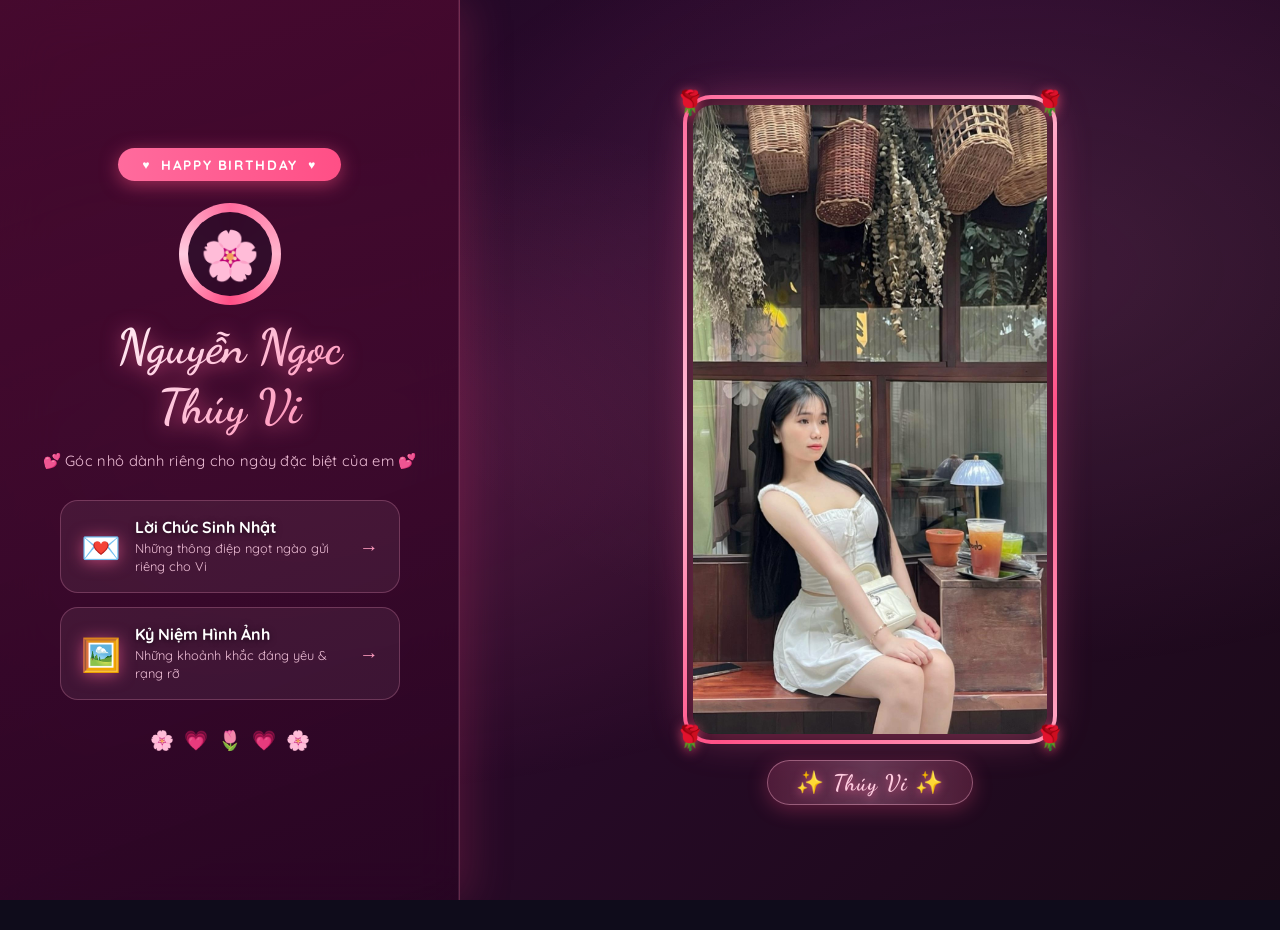
==== TrangChu.html @ f4ed51cb "Add files via upload" ====
<!DOCTYPE html>
<html lang="vi">
<head>
    <meta charset="UTF-8">
    <meta name="viewport" content="width=device-width, initial-scale=1.0">
    <title>Trang Chủ - Mừng Sinh Nhật Nguyễn Ngọc Thúy Vi</title>
    <link rel="stylesheet" href="style.css">
    <link href="https://fonts.googleapis.com/css2?family=Dancing+Script:wght@600;700&family=Quicksand:wght@400;500;600;700&family=Pacifico&display=swap" rel="stylesheet">
</head>
<body id="screen-home" style="min-height: 100vh; margin: 0; padding: 0;">

    <audio id="bg-audio" src="special_effect.mp3" autoplay loop></audio>

    <!-- Floating Hearts Background -->
    <div class="hearts-bg" aria-hidden="true">
        <span class="heart-float">💗</span>
        <span class="heart-float">🌸</span>
        <span class="heart-float">💕</span>
        <span class="heart-float">✨</span>
        <span class="heart-float">💖</span>
        <span class="heart-float">🌷</span>
        <span class="heart-float">💝</span>
        <span class="heart-float">🌸</span>
        <span class="heart-float">💗</span>
        <span class="heart-float">✨</span>
    </div>

    <div class="home-split-container">
        <!-- Left Side: Menu & Greetings -->
        <div class="home-left-panel">

            <!-- Top ribbon -->
            <div class="love-ribbon">
                <span class="ribbon-dot">♥</span>
                <span>Happy Birthday</span>
                <span class="ribbon-dot">♥</span>
            </div>

            <div class="welcome-header">
                <div class="avatar-ring">
                    <div class="avatar-glow"></div>
                    <span class="avatar-emoji">🌸</span>
                </div>
                <h1 class="home-title">Nguyễn Ngọc<br>Thúy Vi</h1>
                <p class="home-subtitle">💕 Góc nhỏ dành riêng cho ngày đặc biệt của em 💕</p>
            </div>

            <div class="home-menu-grid">
                <div onclick="window.location.href='LoiChuc.html'" class="menu-card-love" id="card-loichuc">
                    <div class="card-love-icon">💌</div>
                    <div class="card-love-content">
                        <h3>Lời Chúc Sinh Nhật</h3>
                        <p>Những thông điệp ngọt ngào gửi riêng cho Vi</p>
                    </div>
                    <div class="card-love-arrow">→</div>
                </div>

                <div onclick="window.location.href='HinhAnh.html'" class="menu-card-love" id="card-hinhanh">
                    <div class="card-love-icon">🖼️</div>
                    <div class="card-love-content">
                        <h3>Kỷ Niệm Hình Ảnh</h3>
                        <p>Những khoảnh khắc đáng yêu &amp; rạng rỡ</p>
                    </div>
                    <div class="card-love-arrow">→</div>
                </div>
            </div>

            <!-- Bottom decoration -->
            <div class="bottom-hearts">
                <span>🌸</span><span>💗</span><span>🌷</span><span>💗</span><span>🌸</span>
            </div>
        </div>

        <!-- Right Side: Full Photo Display -->
        <div class="home-right-panel">
            <!-- Decorative frame -->
            <div class="photo-frame-outer">
                <div class="photo-frame-inner">
                    <div class="full-photo-view">
                        <img src="3.jpeg" alt="Nguyễn Ngọc Thúy Vi" class="full-photo-img">
                    </div>
                </div>
                <!-- Corner roses -->
                <span class="frame-corner corner-tl">🌹</span>
                <span class="frame-corner corner-tr">🌹</span>
                <span class="frame-corner corner-bl">🌹</span>
                <span class="frame-corner corner-br">🌹</span>
            </div>

            <!-- Name tag below photo -->
            <div class="photo-name-tag">
                <span class="name-tag-text">✨ Thúy Vi ✨</span>
            </div>
        </div>
    </div>

    <script>
        const bgAudio = document.getElementById('bg-audio');
        if (bgAudio) {
            bgAudio.play().catch(e => console.log('Autoplay blocked:', e));
        }
    </script>
</body>
</html>
---- style.css ----
/* ========================================================
   GLOBAL DESIGN TOKENS & RESET
   ======================================================== */
:root {
    --primary-color: #ff6b8b;
    --primary-gradient: linear-gradient(135deg, #ff758c 0%, #ff7eb3 100%);
    --accent-glow: rgba(255, 117, 140, 0.4);
    --gold-glow: #ffe57f;
    --bg-dark: #0f0c1b;
    --bg-card: rgba(255, 255, 255, 0.12);
    --bg-card-border: rgba(255, 255, 255, 0.25);
    --text-main: #ffffff;
    --text-muted: #e2d8f0;
    --font-heading: 'Dancing Script', cursive;
    --font-sans: 'Quicksand', 'Montserrat', sans-serif;
    --transition-speed: 0.5s;

    /* Dòng duy nhất để thay đổi ảnh nền Trang Chủ! */
    --home-bg: url('../jpg/3.jpeg');
}

* {
    margin: 0;
    padding: 0;
    box-sizing: border-box;
}

body, html {
    width: 100%;
    height: 100%;
    font-family: var(--font-sans);
    background-color: var(--bg-dark);
    color: var(--text-main);
    overflow-x: hidden;
}

/* Background Canvas for Sparkles/Hearts */
#particles-canvas {
    position: fixed;
    top: 0;
    left: 0;
    width: 100%;
    height: 100%;
    pointer-events: none;
    z-index: 1;
}

/* Floating Audio Toggle */
.music-toggle {
    position: fixed;
    top: 20px;
    right: 20px;
    z-index: 999;
    background: rgba(255, 255, 255, 0.15);
    backdrop-filter: blur(12px);
    border: 1px solid var(--bg-card-border);
    color: #fff;
    padding: 10px 18px;
    border-radius: 30px;
    display: flex;
    align-items: center;
    gap: 8px;
    cursor: pointer;
    box-shadow: 0 8px 24px rgba(0, 0, 0, 0.3);
    transition: all 0.3s ease;
}

.music-toggle:hover {
    transform: scale(1.08);
    background: rgba(255, 117, 140, 0.4);
}

.music-waves span {
    display: inline-block;
    width: 3px;
    height: 12px;
    background: #ff7eb3;
    margin: 0 1px;
    border-radius: 3px;
    animation: wave 1.2s infinite ease-in-out;
}

.music-waves span:nth-child(2) { animation-delay: 0.2s; }
.music-waves span:nth-child(3) { animation-delay: 0.4s; }

@keyframes wave {
    0%, 100% { height: 4px; }
    50% { height: 16px; }
}

/* Screen Layouts */
.screen {
    position: absolute;
    top: 0;
    left: 0;
    width: 100%;
    min-height: 100vh;
    display: flex;
    justify-content: center;
    align-items: center;
    opacity: 0;
    visibility: hidden;
    transition: opacity var(--transition-speed) ease, visibility var(--transition-speed) ease;
    z-index: 2;
    padding: 20px;
}

.screen.active {
    opacity: 1;
    visibility: visible;
}

/* Glassmorphism Container */
.glass-box {
    background: var(--bg-card);
    backdrop-filter: blur(16px);
    -webkit-backdrop-filter: blur(16px);
    border: 1px solid var(--bg-card-border);
    border-radius: 24px;
    box-shadow: 0 20px 50px rgba(0, 0, 0, 0.4), inset 0 0 15px rgba(255, 255, 255, 0.1);
}

/* Buttons */
.btn {
    padding: 14px 28px;
    border-radius: 50px;
    border: none;
    font-size: 1rem;
    font-weight: 700;
    cursor: pointer;
    transition: all 0.3s ease;
    display: inline-flex;
    align-items: center;
    justify-content: center;
    gap: 8px;
    text-decoration: none;
}

.btn-primary {
    background: var(--primary-gradient);
    color: white;
    box-shadow: 0 10px 25px var(--accent-glow);
}

.btn-primary:hover {
    transform: translateY(-3px) scale(1.03);
    box-shadow: 0 15px 35px var(--accent-glow);
}

.btn-secondary {
    background: rgba(255, 255, 255, 0.2);
    color: white;
    border: 1px solid rgba(255, 255, 255, 0.4);
}

.btn-secondary:hover {
    background: white;
    color: #ff6b8b;
}

.btn-outline {
    background: transparent;
    border: 2px solid var(--primary-color);
    color: white;
}

.btn-outline:hover {
    background: var(--primary-gradient);
}

/* Utility */
.hidden {
    display: none !important;
}

/* ========================================================
   TRANG 1: DANG NHAP (LOGIN SCREEN)
   ======================================================== */
#screen-login {
    background: radial-gradient(circle at center, #2d1337 0%, #0f0c1b 100%);
}

.login-card {
    max-width: 440px;
    width: 100%;
    padding: 40px 30px;
    text-align: center;
    position: relative;
    animation: fadeInScale 0.8s ease-out;
}

.card-badge {
    display: inline-block;
    padding: 6px 16px;
    background: rgba(255, 117, 140, 0.2);
    color: #ff9eba;
    border-radius: 20px;
    font-size: 0.85rem;
    font-weight: 600;
    margin-bottom: 15px;
}

.login-title {
    font-family: var(--font-heading);
    font-size: 2.8rem;
    color: #ffb3c6;
    margin-bottom: 10px;
    text-shadow: 0 0 20px rgba(255, 117, 140, 0.5);
}

.login-subtitle {
    font-size: 0.95rem;
    color: var(--text-muted);
    margin-bottom: 30px;
    line-height: 1.5;
}

.form-group {
    text-align: left;
    margin-bottom: 20px;
}

.form-group label {
    display: block;
    font-size: 0.9rem;
    font-weight: 600;
    margin-bottom: 8px;
    color: #ffd6e0;
}

.form-group input {
    width: 100%;
    padding: 14px 18px;
    border-radius: 12px;
    border: 1px solid rgba(255, 255, 255, 0.2);
    background: rgba(0, 0, 0, 0.25);
    color: #fff;
    font-size: 1rem;
    outline: none;
    transition: all 0.3s ease;
}

.form-group input:focus {
    border-color: #ff7eb3;
    box-shadow: 0 0 15px rgba(255, 126, 179, 0.4);
    background: rgba(0, 0, 0, 0.4);
}

.error-msg {
    color: #ff6b6b;
    font-size: 0.9rem;
    margin-bottom: 15px;
    background: rgba(255, 107, 107, 0.15);
    padding: 10px;
    border-radius: 10px;
    border: 1px solid rgba(255, 107, 107, 0.3);
    animation: shake 0.4s ease;
}

@keyframes shake {
    0%, 100% { transform: translateX(0); }
    20%, 60% { transform: translateX(-8px); }
    40%, 80% { transform: translateX(8px); }
}

/* ========================================================
   TRANG 2: TRANG CHO (WAITING SCREEN)
   ======================================================== */
#screen-waiting {
    background: radial-gradient(circle at center, #1b132c 0%, #090611 100%);
}

.waiting-container {
    text-align: center;
    max-width: 650px;
}

.dreamy-text {
    font-family: var(--font-heading);
    font-size: 3rem;
    color: #ffe0eb;
    margin-bottom: 15px;
    line-height: 1.3;
    text-shadow: 0 0 25px rgba(255, 182, 193, 0.6);
    animation: pulseGlow 3s infinite alternate;
}

.sub-prompt {
    font-size: 1.1rem;
    color: var(--text-muted);
    margin-bottom: 40px;
}

/* 10s Countdown Circle */
.countdown-wrapper {
    position: relative;
    width: 120px;
    height: 120px;
    margin: 0 auto;
}

.countdown-svg {
    width: 100%;
    height: 100%;
    transform: rotate(-90deg);
}

.circle-bg {
    fill: none;
    stroke: rgba(255, 255, 255, 0.1);
    stroke-width: 8;
}

.circle-progress {
    fill: none;
    stroke: #ff7eb3;
    stroke-width: 8;
    stroke-linecap: round;
    stroke-dasharray: 283;
    stroke-dashoffset: 0;
    transition: stroke-dashoffset 1s linear;
}

.countdown-number {
    position: absolute;
    top: 50%;
    left: 50%;
    transform: translate(-50%, -50%);
    font-size: 2.2rem;
    font-weight: 800;
    color: #ffe0eb;
    text-shadow: 0 0 15px rgba(255, 126, 179, 0.8);
}

/* ========================================================
   TRANG 3: THOI NEN (CANDLE BLOWING SCREEN)
   ======================================================== */
#screen-candle {
    background: radial-gradient(circle at center, #140b1a 0%, #050308 100%);
    cursor: grab;
}

/* Custom Wind Cursor */
.wind-cursor {
    cursor: url("data:image/svg+xml;utf8,<svg xmlns='http://www.w3.org/2000/svg' width='36' height='36' viewBox='0 0 24 24' fill='none' stroke='%23ff9eba' stroke-width='2' stroke-linecap='round' stroke-linejoin='round'><path d='M17.7 7.7a2.5 2.5 0 1 1 1.8 4.3H2'/><path d='M9.6 4.6A2 2 0 1 1 11 8H2'/><path d='M12.6 19.4A2 2 0 1 0 14 16H2'/></svg>") 18 18, pointer !important;
}

.candle-container {
    text-align: center;
    position: relative;
}

.candle-instruction {
    font-size: 1.8rem;
    color: #ffd6e0;
    margin-bottom: 50px;
    text-shadow: 0 0 15px rgba(255, 214, 224, 0.5);
    animation: bounceSlow 2s infinite;
}

.candle-instruction small {
    font-size: 1rem;
    color: #bfa8d6;
    font-weight: normal;
}

/* 3D CSS Cake */
.cake-wrapper {
    position: relative;
    width: 250px;
    height: 200px;
    margin: 0 auto;
}

.cake {
    position: absolute;
    bottom: 0;
    left: 50%;
    transform: translateX(-50%);
    width: 220px;
}

.plate {
    width: 270px;
    height: 20px;
    background: linear-gradient(to right, #ffe6ee, #ffffff, #ffe6ee);
    border-radius: 50%;
    position: absolute;
    bottom: -10px;
    left: -25px;
    box-shadow: 0 10px 30px rgba(255, 117, 140, 0.4);
}

.layer {
    position: relative;
    border-radius: 16px 16px 8px 8px;
    margin: 0 auto;
    box-shadow: inset 0 -6px 12px rgba(0,0,0,0.15), 0 4px 15px rgba(255, 117, 140, 0.3);
}

.layer-bottom {
    width: 220px;
    height: 65px;
    background: linear-gradient(135deg, #ff758c 0%, #ff7eb3 100%);
    display: flex;
    justify-content: center;
    align-items: center;
}

.layer-middle {
    width: 170px;
    height: 52px;
    background: linear-gradient(135deg, #ffa8b6 0%, #ffcad4 100%);
}

.layer-top {
    width: 120px;
    height: 48px;
    background: linear-gradient(135deg, #fff0f5 0%, #ffffff 100%);
}

.frosting {
    position: absolute;
    top: 0;
    left: 0;
    width: 100%;
    height: 14px;
    background: #fff;
    border-radius: 12px;
    box-shadow: 0 2px 5px rgba(255, 182, 193, 0.5);
}

.cake-toppers {
    position: absolute;
    top: -30px;
    width: 100%;
    display: flex;
    justify-content: space-around;
    padding: 0 10px;
    z-index: 4;
}

.topper {
    font-size: 1.4rem;
    animation: floatHeart 2s infinite ease-in-out alternate;
}

.topper-left { animation-delay: 0.2s; }
.topper-center { animation-delay: 0.5s; }
.topper-right { animation-delay: 0.8s; }

@keyframes floatHeart {
    from { transform: translateY(0) scale(1); }
    to { transform: translateY(-8px) scale(1.15); }
}

.heart-decor {
    display: flex;
    gap: 15px;
    font-size: 0.9rem;
    position: relative;
    z-index: 2;
}

.cream-pearls {
    display: flex;
    justify-content: space-around;
    padding-top: 18px;
}

.cream-pearls span {
    width: 8px;
    height: 8px;
    background: #fff;
    border-radius: 50%;
    box-shadow: 0 0 6px #ff7eb3;
}

/* Candle & Flame */
.candle {
    position: absolute;
    top: -48px;
    left: 50%;
    transform: translateX(-50%);
    width: 16px;
    height: 48px;
    background: linear-gradient(to right, #ff9a9e, #fecfef, #ff9a9e);
    border-radius: 6px;
    box-shadow: 0 0 12px rgba(255, 154, 158, 0.6);
}

.wick {
    position: absolute;
    top: -8px;
    left: 50%;
    transform: translateX(-50%);
    width: 2px;
    height: 8px;
    background: #333;
}

.flame {
    position: absolute;
    top: -28px;
    left: 50%;
    transform: translateX(-50%);
    width: 20px;
    height: 28px;
    background: radial-gradient(ellipse at bottom, #ffee55 0%, #ff8800 60%, transparent 100%);
    border-radius: 50% 50% 20% 20%;
    cursor: pointer;
    animation: flicker 0.15s infinite alternate;
    box-shadow: 0 0 25px #ffaa00, 0 0 50px #ff5500;
}

.flame-glow {
    position: absolute;
    top: -35px;
    left: -45px;
    width: 110px;
    height: 110px;
    border-radius: 50%;
    background: radial-gradient(circle, rgba(255, 170, 0, 0.35) 0%, transparent 70%);
    pointer-events: none;
}

@keyframes flicker {
    0% { transform: translateX(-50%) scale(1) rotate(-1deg); }
    100% { transform: translateX(-50%) scale(1.12) rotate(1deg); }
}

.smoke {
    position: absolute;
    top: -25px;
    left: 50%;
    transform: translateX(-50%);
    width: 8px;
    height: 25px;
    background: rgba(200, 200, 200, 0.6);
    border-radius: 50%;
    animation: smokeUp 1.5s ease-out forwards;
}

@keyframes smokeUp {
    0% { transform: translateX(-50%) scale(1); opacity: 0.8; }
    100% { transform: translateX(-50%) translateY(-50px) scale(3); opacity: 0; }
}

/* ========================================================
   TRANG 4: TRANG CHU (HOME SCREEN SPLIT 2-COLUMN LAYOUT)
   ======================================================== */

/* ── Floating Hearts Background ── */
.hearts-bg {
    position: fixed;
    inset: 0;
    pointer-events: none;
    z-index: 0;
    overflow: hidden;
}

.heart-float {
    position: absolute;
    font-size: 1.4rem;
    opacity: 0;
    animation: floatUp 8s infinite ease-in;
    bottom: -40px;
}

.heart-float:nth-child(1)  { left: 5%;  animation-delay: 0s;    font-size: 1.2rem; }
.heart-float:nth-child(2)  { left: 15%; animation-delay: 1.2s;  font-size: 1.6rem; }
.heart-float:nth-child(3)  { left: 25%; animation-delay: 2.4s;  font-size: 1rem;   }
.heart-float:nth-child(4)  { left: 35%; animation-delay: 0.8s;  font-size: 1.8rem; }
.heart-float:nth-child(5)  { left: 50%; animation-delay: 1.8s;  font-size: 1.3rem; }
.heart-float:nth-child(6)  { left: 62%; animation-delay: 3s;    font-size: 1rem;   }
.heart-float:nth-child(7)  { left: 72%; animation-delay: 0.5s;  font-size: 1.5rem; }
.heart-float:nth-child(8)  { left: 80%; animation-delay: 2s;    font-size: 1.2rem; }
.heart-float:nth-child(9)  { left: 88%; animation-delay: 1s;    font-size: 1.7rem; }
.heart-float:nth-child(10) { left: 95%; animation-delay: 3.5s;  font-size: 1.1rem; }

@keyframes floatUp {
    0%   { transform: translateY(0) rotate(-10deg); opacity: 0; }
    10%  { opacity: 0.9; }
    80%  { opacity: 0.6; }
    100% { transform: translateY(-110vh) rotate(20deg); opacity: 0; }
}

/* ── Screen Background ── */
#screen-home {
    position: relative;
    background: linear-gradient(135deg, #1a0820 0%, #2d0a2e 40%, #1a0a18 100%);
    overflow: hidden;
    padding: 0;
}

#screen-home::before {
    content: '';
    position: absolute;
    inset: -30px;
    background: var(--home-bg) no-repeat center center / cover;
    filter: blur(50px) brightness(0.25) saturate(1.5);
    z-index: 1;
}

/* Pink radial glow overlays */
#screen-home::after {
    content: '';
    position: absolute;
    inset: 0;
    background:
        radial-gradient(ellipse at 20% 50%, rgba(255, 100, 150, 0.18) 0%, transparent 55%),
        radial-gradient(ellipse at 80% 30%, rgba(255, 160, 200, 0.12) 0%, transparent 45%);
    z-index: 2;
    pointer-events: none;
}

/* ── Layout ── */
.home-split-container {
    display: flex;
    width: 100vw;
    height: 100vh;
    position: relative;
    z-index: 4;
}

/* ── LEFT PANEL ── */
.home-left-panel {
    width: 460px;
    max-width: 44%;
    height: 100%;
    background: linear-gradient(160deg,
        rgba(80, 10, 50, 0.82) 0%,
        rgba(40, 5, 35, 0.9)  100%);
    backdrop-filter: blur(24px);
    -webkit-backdrop-filter: blur(24px);
    border-right: 1px solid rgba(255, 150, 180, 0.25);
    display: flex;
    flex-direction: column;
    justify-content: center;
    align-items: center;
    padding: 40px 32px;
    text-align: center;
    z-index: 5;
    box-shadow: 8px 0 40px rgba(200, 50, 100, 0.25), inset -1px 0 0 rgba(255,180,210,0.1);
}

/* ── Love Ribbon ── */
.love-ribbon {
    display: flex;
    align-items: center;
    gap: 10px;
    background: linear-gradient(90deg, #ff6b9d, #ff4f86, #ff6b9d);
    background-size: 200% 100%;
    animation: ribbonShine 3s linear infinite;
    color: #fff;
    font-family: var(--font-sans);
    font-weight: 700;
    font-size: 0.85rem;
    letter-spacing: 0.12em;
    text-transform: uppercase;
    padding: 8px 24px;
    border-radius: 50px;
    margin-bottom: 28px;
    box-shadow: 0 4px 18px rgba(255, 80, 130, 0.5);
}

.ribbon-dot {
    font-size: 0.75rem;
    animation: pulse-dot 1.4s ease-in-out infinite;
}

@keyframes ribbonShine {
    0%   { background-position: 0% 50%; }
    100% { background-position: 200% 50%; }
}

@keyframes pulse-dot {
    0%, 100% { transform: scale(1); }
    50%       { transform: scale(1.4); }
}

/* ── Avatar Ring ── */
.avatar-ring {
    position: relative;
    width: 90px;
    height: 90px;
    margin: 0 auto 18px;
    display: flex;
    align-items: center;
    justify-content: center;
}

.avatar-glow {
    position: absolute;
    inset: -6px;
    border-radius: 50%;
    background: conic-gradient(#ff6b9d, #ffb3cc, #ff4f86, #ffcce0, #ff6b9d);
    animation: spin-glow 4s linear infinite;
}

.avatar-ring::after {
    content: '';
    position: absolute;
    inset: 3px;
    border-radius: 50%;
    background: rgba(40, 5, 35, 0.95);
}

.avatar-emoji {
    position: relative;
    z-index: 2;
    font-size: 3rem;
    animation: floatBob 3s ease-in-out infinite;
}

@keyframes spin-glow {
    to { transform: rotate(360deg); }
}

@keyframes floatBob {
    0%, 100% { transform: translateY(0); }
    50%       { transform: translateY(-8px); }
}

/* ── Title & Subtitle ── */
.welcome-header {
    margin-bottom: 28px;
}

.home-title {
    font-family: 'Dancing Script', cursive;
    font-size: 3rem;
    font-weight: 700;
    line-height: 1.25;
    color: transparent;
    background: linear-gradient(135deg, #fff 0%, #ffcce0 40%, #ff9dc0 70%, #fff 100%);
    -webkit-background-clip: text;
    background-clip: text;
    text-shadow: none;
    filter: drop-shadow(0 3px 10px rgba(255, 100, 150, 0.7));
    margin-bottom: 12px;
    animation: titleGlow 3s ease-in-out infinite;
}

@keyframes titleGlow {
    0%, 100% { filter: drop-shadow(0 3px 10px rgba(255, 100, 150, 0.7)); }
    50%       { filter: drop-shadow(0 3px 20px rgba(255, 160, 200, 1)); }
}

.home-subtitle {
    font-size: 0.92rem;
    color: #f0c0d8;
    line-height: 1.6;
    letter-spacing: 0.02em;
}

/* ── Menu Grid ── */
.home-menu-grid {
    display: flex;
    flex-direction: column;
    gap: 14px;
    width: 100%;
    max-width: 340px;
    margin-bottom: 28px;
}

.menu-card-love {
    display: flex;
    align-items: center;
    gap: 14px;
    padding: 16px 20px;
    background: rgba(255, 255, 255, 0.06);
    border: 1px solid rgba(255, 160, 200, 0.25);
    border-radius: 18px;
    cursor: pointer;
    transition: all 0.35s cubic-bezier(0.34, 1.56, 0.64, 1);
    position: relative;
    overflow: hidden;
}

.menu-card-love::before {
    content: '';
    position: absolute;
    inset: 0;
    background: linear-gradient(120deg, transparent 0%, rgba(255,120,170,0.12) 100%);
    opacity: 0;
    transition: opacity 0.35s ease;
}

.menu-card-love:hover {
    transform: translateX(8px) scale(1.02);
    background: rgba(255, 100, 150, 0.18);
    border-color: rgba(255, 180, 210, 0.6);
    box-shadow: 0 8px 30px rgba(255, 80, 130, 0.35), inset 0 1px 0 rgba(255,255,255,0.1);
}

.menu-card-love:hover::before {
    opacity: 1;
}

.card-love-icon {
    font-size: 2rem;
    flex-shrink: 0;
    filter: drop-shadow(0 2px 8px rgba(255, 100, 150, 0.6));
    animation: iconBounce 2.5s ease-in-out infinite;
}

.menu-card-love:nth-child(2) .card-love-icon {
    animation-delay: 0.4s;
}

@keyframes iconBounce {
    0%, 100% { transform: scale(1) rotate(0deg); }
    50%       { transform: scale(1.12) rotate(-5deg); }
}

.card-love-content {
    flex: 1;
    text-align: left;
}

.card-love-content h3 {
    font-size: 1rem;
    font-weight: 700;
    color: #fff;
    margin-bottom: 3px;
    text-shadow: 0 1px 6px rgba(0,0,0,0.6);
}

.card-love-content p {
    font-size: 0.8rem;
    color: #f0c0d8;
    line-height: 1.4;
}

.card-love-arrow {
    font-size: 1.2rem;
    color: #ff9dc0;
    font-weight: bold;
    transition: transform 0.3s ease;
}

.menu-card-love:hover .card-love-arrow {
    transform: translateX(6px);
}

/* ── Bottom Hearts Row ── */
.bottom-hearts {
    display: flex;
    gap: 10px;
    font-size: 1.2rem;
    animation: heartRow 2s ease-in-out infinite;
}

@keyframes heartRow {
    0%, 100% { opacity: 0.7; transform: scale(1); }
    50%       { opacity: 1;   transform: scale(1.08); }
}

/* ── RIGHT PANEL ── */
.home-right-panel {
    flex: 1;
    height: 100%;
    position: relative;
    display: flex;
    flex-direction: column;
    justify-content: center;
    align-items: center;
    overflow: hidden;
    gap: 16px;
}

/* ── Photo Frame ── */
.photo-frame-outer {
    position: relative;
    padding: 10px;
    display: inline-flex;
    align-items: center;
    justify-content: center;
}

.photo-frame-outer::before {
    content: '';
    position: absolute;
    inset: 0;
    border-radius: 28px;
    background: linear-gradient(135deg, #ff6b9d, #ffcce0, #ff4f86, #ffb3cc);
    z-index: 0;
}

.photo-frame-outer::after {
    content: '';
    position: absolute;
    inset: 4px;
    border-radius: 24px;
    background: rgba(30, 5, 25, 0.9);
    z-index: 1;
}

.photo-frame-inner {
    position: relative;
    z-index: 2;
    border-radius: 20px;
    overflow: hidden;
    box-shadow: 0 0 40px rgba(255, 100, 150, 0.4);
}

.full-photo-view {
    display: flex;
    align-items: center;
    justify-content: center;
    max-width: min(360px, 50vw);
    max-height: 70vh;
}

.full-photo-img {
    max-width: 100%;
    max-height: 70vh;
    object-fit: contain;
    display: block;
    border-radius: 18px;
    transition: transform 0.5s ease;
}

.full-photo-img:hover {
    transform: scale(1.03);
}

/* ── Frame Corner Roses ── */
.frame-corner {
    position: absolute;
    font-size: 1.5rem;
    z-index: 3;
    filter: drop-shadow(0 2px 6px rgba(255,80,120,0.7));
    animation: cornerPulse 2.5s ease-in-out infinite;
}

.corner-tl { top: -8px;  left: -8px; }
.corner-tr { top: -8px;  right: -8px; animation-delay: 0.6s; }
.corner-bl { bottom: -8px; left: -8px; animation-delay: 1.2s; }
.corner-br { bottom: -8px; right: -8px; animation-delay: 1.8s; }

@keyframes cornerPulse {
    0%, 100% { transform: scale(1) rotate(0deg); }
    50%       { transform: scale(1.2) rotate(10deg); }
}

/* ── Photo Name Tag ── */
.photo-name-tag {
    position: relative;
    z-index: 3;
    background: linear-gradient(90deg, rgba(255,100,150,0.2), rgba(255,160,200,0.3), rgba(255,100,150,0.2));
    border: 1px solid rgba(255,180,210,0.4);
    border-radius: 50px;
    padding: 8px 28px;
    backdrop-filter: blur(10px);
    box-shadow: 0 4px 20px rgba(255, 80, 130, 0.3);
}

.name-tag-text {
    font-family: 'Dancing Script', cursive;
    font-size: 1.4rem;
    font-weight: 700;
    color: #ffcce0;
    letter-spacing: 0.05em;
    text-shadow: 0 2px 10px rgba(255, 100, 150, 0.8);
}

.menu-card:hover {
    transform: translateY(-6px) scale(1.03);
    background: rgba(255, 117, 140, 0.35);
    border-color: rgba(255, 255, 255, 0.7);
    box-shadow: 0 15px 35px rgba(255, 117, 140, 0.5);
}

.card-icon {
    font-size: 2.2rem;
    margin-bottom: 8px;
    filter: drop-shadow(0 2px 5px rgba(0,0,0,0.5));
}

.menu-card h3 {
    font-size: 1.15rem;
    margin-bottom: 6px;
    color: #fff;
    text-shadow: 0 2px 5px rgba(0, 0, 0, 0.8);
}

.menu-card p {
    font-size: 0.85rem;
    color: #e6e0f0;
    margin-bottom: 14px;
    line-height: 1.4;
    text-shadow: 0 1px 4px rgba(0, 0, 0, 0.8);
}

.menu-card .btn {
    padding: 8px 18px;
    font-size: 0.85rem;
}
/* ========================================================
   TRANG 5: LOI CHUC (WISHES SCREEN)
   ======================================================== */
#screen-wishes {
    background: radial-gradient(circle at center, #2e1633 0%, #0d0814 100%);
    align-items: flex-start;
    padding-top: 40px;
    padding-bottom: 60px;
    overflow-y: auto;
}

.wishes-container {
    max-width: 700px;
    width: 100%;
    margin: 0 auto;
    padding: 40px 30px;
    text-align: center;
    animation: fadeInScale 0.7s ease;
}

.wishes-header {
    margin-bottom: 25px;
}

.heart-badge {
    display: inline-block;
    padding: 6px 16px;
    background: rgba(255, 107, 139, 0.2);
    border-radius: 20px;
    color: #ff9eba;
    font-size: 0.85rem;
    font-weight: bold;
    margin-bottom: 10px;
}

.wishes-header h2 {
    font-family: var(--font-heading);
    font-size: 2.8rem;
    color: #ffb3c6;
    text-shadow: 0 0 20px rgba(255, 179, 198, 0.5);
}

.wishes-body {
    text-align: left;
    font-size: 1.05rem;
    line-height: 1.8;
    color: #fce8f3;
    margin-bottom: 30px;
    max-height: 55vh;
    overflow-y: auto;
    padding-right: 12px;
}

/* Thanh cuộn hồng lung linh cho nội dung thư */
.wishes-body::-webkit-scrollbar {
    width: 6px;
}
.wishes-body::-webkit-scrollbar-track {
    background: rgba(255, 255, 255, 0.08);
    border-radius: 10px;
}
.wishes-body::-webkit-scrollbar-thumb {
    background: linear-gradient(180deg, #ff758c, #ff7eb3);
    border-radius: 10px;
    box-shadow: 0 0 10px rgba(255, 117, 140, 0.5);
}

.wish-paragraph {
    margin-bottom: 18px;
}

.highlight-wish {
    text-align: center;
    font-family: var(--font-heading);
    font-size: 1.6rem;
    color: #ffd1dc;
    margin-top: 25px;
}

.wishes-footer {
    text-align: center;
    padding-top: 10px;
}

/* ========================================================
   TRANG 6: HINH ANH (GALLERY SCREEN)
   ======================================================== */
#screen-gallery {
    background: radial-gradient(circle at center, #1b132a 0%, #090612 100%);
    align-items: flex-start;
    padding-top: 40px;
    padding-bottom: 60px;
}

.gallery-container {
    max-width: 1000px;
    width: 100%;
}

.gallery-header {
    padding: 25px 30px;
    display: flex;
    justify-content: space-between;
    align-items: center;
    flex-wrap: wrap;
    gap: 15px;
    margin-bottom: 30px;
}

.gallery-header h2 {
    font-family: var(--font-heading);
    font-size: 2.5rem;
    color: #ffb3c6;
}

.gallery-grid {
    display: grid;
    grid-template-columns: repeat(auto-fill, minmax(220px, 1fr));
    gap: 20px;
}

.gallery-item {
    position: relative;
    border-radius: 16px;
    overflow: hidden;
    height: 260px;
    cursor: pointer;
    box-shadow: 0 10px 25px rgba(0, 0, 0, 0.4);
    border: 1px solid var(--bg-card-border);
    transition: all 0.4s ease;
}

.gallery-item img {
    width: 100%;
    height: 100%;
    object-fit: cover;
    transition: transform 0.5s ease;
}

.gallery-item:hover {
    transform: translateY(-8px);
    box-shadow: 0 15px 35px var(--accent-glow);
}

.gallery-item:hover img {
    transform: scale(1.1);
}

.item-overlay {
    position: absolute;
    bottom: 0;
    left: 0;
    width: 100%;
    padding: 15px;
    background: linear-gradient(transparent, rgba(0, 0, 0, 0.8));
    color: #fff;
    font-size: 0.9rem;
    opacity: 0;
    transition: opacity 0.3s ease;
}

.gallery-item:hover .item-overlay {
    opacity: 1;
}

/* Lightbox Modal */
.lightbox-modal {
    position: fixed;
    top: 0;
    left: 0;
    width: 100%;
    height: 100%;
    background: rgba(0, 0, 0, 0.9);
    z-index: 9999;
    display: flex;
    justify-content: center;
    align-items: center;
    backdrop-filter: blur(8px);
}

.lightbox-close {
    position: absolute;
    top: 25px;
    right: 35px;
    font-size: 3rem;
    color: #fff;
    cursor: pointer;
    transition: color 0.3s;
}

.lightbox-close:hover {
    color: var(--primary-color);
}

.lightbox-content-box {
    max-width: 80%;
    max-height: 80%;
    text-align: center;
}

.lightbox-content-box img {
    max-width: 100%;
    max-height: 75vh;
    border-radius: 12px;
    box-shadow: 0 0 40px rgba(255, 117, 140, 0.5);
}

.lightbox-caption {
    color: #ffd6e0;
    margin-top: 15px;
    font-size: 1.1rem;
}

.lightbox-prev, .lightbox-next {
    background: rgba(255, 255, 255, 0.15);
    border: none;
    color: white;
    font-size: 2rem;
    padding: 15px;
    border-radius: 50%;
    cursor: pointer;
    position: absolute;
    top: 50%;
    transform: translateY(-50%);
    transition: background 0.3s;
}

.lightbox-prev { left: 30px; }
.lightbox-next { right: 30px; }

.lightbox-prev:hover, .lightbox-next:hover {
    background: var(--primary-color);
}

/* Animations */
@keyframes fadeInScale {
    from { opacity: 0; transform: scale(0.92); }
    to { opacity: 1; transform: scale(1); }
}

@keyframes pulseGlow {
    from { text-shadow: 0 0 15px rgba(255, 182, 193, 0.4); }
    to { text-shadow: 0 0 35px rgba(255, 182, 193, 0.9), 0 0 60px rgba(255, 117, 140, 0.6); }
}

@keyframes bounceSlow {
    0%, 100% { transform: translateY(0); }
    50% { transform: translateY(-10px); }
}

/* Responsive */
@media (max-width: 768px) {
    .login-title { font-size: 2.2rem; }
    .dreamy-text { font-size: 2.1rem; }
    .home-title { font-size: 2.6rem; }
    .gallery-header { flex-direction: column; text-align: center; }
    .wishes-container { padding: 30px 20px; }
    .lightbox-prev { left: 10px; }
    .lightbox-next { right: 10px; }
}

/* ========================================================
   SHARED: PAGE BACKGROUNDS (LoiChuc & HinhAnh)
   ======================================================== */

.page-loichuc,
.page-hinhanh {
    margin: 0;
    padding: 0;
    min-height: 100vh;
    font-family: 'Quicksand', sans-serif;
    color: #fff;
    overflow-x: hidden;
    position: relative;
    background: linear-gradient(135deg, #1a0820 0%, #2d0a2e 40%, #1a0a18 100%);
}

.page-loichuc::before,
.page-hinhanh::before {
    content: '';
    position: fixed;
    inset: 0;
    background:
        radial-gradient(ellipse at 15% 40%, rgba(255,100,150,0.15) 0%, transparent 55%),
        radial-gradient(ellipse at 85% 20%, rgba(255,160,200,0.10) 0%, transparent 45%),
        radial-gradient(ellipse at 50% 90%, rgba(200,50,120,0.12) 0%, transparent 50%);
    pointer-events: none;
    z-index: 0;
}

/* Back Button */
.back-btn {
    position: fixed;
    top: 20px;
    left: 20px;
    z-index: 100;
    display: flex;
    align-items: center;
    gap: 8px;
    padding: 9px 20px;
    background: rgba(255,100,150,0.18);
    border: 1px solid rgba(255,160,200,0.35);
    border-radius: 50px;
    color: #ffcce0;
    text-decoration: none;
    font-size: 0.88rem;
    font-weight: 600;
    backdrop-filter: blur(12px);
    transition: all 0.3s cubic-bezier(0.34,1.56,0.64,1);
    box-shadow: 0 4px 16px rgba(255,80,130,0.2);
}
.back-btn:hover {
    background: rgba(255,100,150,0.35);
    border-color: rgba(255,200,220,0.6);
    transform: translateX(-4px) scale(1.05);
    box-shadow: 0 6px 24px rgba(255,80,130,0.4);
    color: #fff;
}

/* ========================================================
   LOI CHUC PAGE
   ======================================================== */
.page-wrapper {
    position: relative;
    z-index: 2;
    min-height: 100vh;
    display: flex;
    justify-content: center;
    align-items: flex-start;
    padding: 80px 20px 60px;
}

.wish-card-outer {
    position: relative;
    max-width: 700px;
    width: 100%;
    border-radius: 28px;
    padding: 3px;
    background: linear-gradient(135deg, #ff6b9d, #ffb3cc, #ff4f86);
    box-shadow: 0 0 50px rgba(255,100,150,0.35);
}

.wish-card-inner {
    background: linear-gradient(160deg,rgba(60,8,40,0.96) 0%,rgba(25,5,25,0.98) 100%);
    border-radius: 26px;
    padding: 40px 36px;
    text-align: center;
    backdrop-filter: blur(20px);
}

.wish-card-header { margin-bottom: 32px; }

.wish-icon-ring {
    position: relative;
    width: 80px;
    height: 80px;
    margin: 16px auto;
    display: flex;
    align-items: center;
    justify-content: center;
    background: conic-gradient(#ff6b9d,#ffb3cc,#ff4f86,#ffcce0,#ff6b9d);
    border-radius: 50%;
}
.wish-icon-ring::after {
    content: '';
    position: absolute;
    inset: 3px;
    border-radius: 50%;
    background: rgba(40,5,35,0.96);
}
.wish-main-icon {
    position: relative;
    z-index: 2;
    font-size: 2.4rem;
    animation: floatBob 3s ease-in-out infinite;
}

.wish-page-title {
    font-family: 'Dancing Script', cursive;
    font-size: 2.8rem;
    font-weight: 700;
    color: transparent;
    background: linear-gradient(135deg,#fff 0%,#ffcce0 40%,#ff9dc0 70%,#fff 100%);
    -webkit-background-clip: text;
    background-clip: text;
    filter: drop-shadow(0 3px 12px rgba(255,100,150,0.8));
    margin-bottom: 6px;
    animation: titleGlow 3s ease-in-out infinite;
}
.wish-page-sub { font-size: 0.95rem; color: #f0c0d8; letter-spacing: 0.1em; }

.wish-card-body {
    text-align: left;
    font-size: 1rem;
    line-height: 1.85;
    color: #fce8f3;
    margin-bottom: 28px;
    max-height: 48vh;
    overflow-y: auto;
    padding-right: 10px;
}
.wish-card-body::-webkit-scrollbar { width: 5px; }
.wish-card-body::-webkit-scrollbar-track { background: rgba(255,255,255,0.06); border-radius: 10px; }
.wish-card-body::-webkit-scrollbar-thumb {
    background: linear-gradient(180deg,#ff6b9d,#ff4f86);
    border-radius: 10px;
}

.wish-para { margin-bottom: 16px; }
.wish-para--lead { font-size: 1.05rem; color: #ffcce0; }
.wish-divider { text-align: center; font-size: 1.4rem; margin: 18px 0; opacity: 0.7; }
.wish-highlight-box {
    margin-top: 22px;
    padding: 16px 20px;
    background: rgba(255,100,150,0.12);
    border: 1px solid rgba(255,180,210,0.3);
    border-radius: 16px;
    text-align: center;
    font-family: 'Dancing Script', cursive;
    font-size: 1.35rem;
    color: #ffd1dc;
    line-height: 1.5;
}
.wish-card-footer { margin-top: 8px; display: flex; justify-content: center; }

/* ========================================================
   HINH ANH PAGE
   ======================================================== */
.gallery-page-wrapper {
    position: relative;
    z-index: 2;
    min-height: 100vh;
    max-width: 1100px;
    margin: 0 auto;
    padding: 80px 24px 60px;
}
.gallery-page-header { text-align: center; margin-bottom: 36px; }
.gallery-page-title {
    font-family: 'Dancing Script', cursive;
    font-size: 3rem;
    font-weight: 700;
    color: transparent;
    background: linear-gradient(135deg,#fff 0%,#ffcce0 40%,#ff9dc0 70%,#fff 100%);
    -webkit-background-clip: text;
    background-clip: text;
    filter: drop-shadow(0 3px 12px rgba(255,100,150,0.7));
    margin: 14px 0 8px;
    animation: titleGlow 3s ease-in-out infinite;
}
.gallery-page-sub { font-size: 1rem; color: #f0c0d8; }

.gallery-grid-new {
    display: grid;
    grid-template-columns: repeat(auto-fill,minmax(240px,1fr));
    gap: 20px;
    margin-bottom: 40px;
}

.gallery-item-new {
    border-radius: 20px;
    overflow: hidden;
    cursor: pointer;
    position: relative;
    padding: 3px;
    background: linear-gradient(135deg,rgba(255,107,157,0.5),rgba(255,180,210,0.3),rgba(255,79,134,0.5));
    transition: all 0.4s cubic-bezier(0.34,1.56,0.64,1);
    box-shadow: 0 8px 28px rgba(0,0,0,0.45);
}
.gallery-item-new:hover {
    transform: translateY(-10px) scale(1.03);
    box-shadow: 0 18px 45px rgba(255,80,130,0.45);
    background: linear-gradient(135deg,#ff6b9d,#ffcce0,#ff4f86);
}

.gallery-img-wrap {
    position: relative;
    border-radius: 18px;
    overflow: hidden;
    height: 270px;
    background: rgba(30,5,25,0.9);
}
.gallery-img-wrap img {
    width: 100%;
    height: 100%;
    object-fit: cover;
    display: block;
    transition: transform 0.5s ease;
}
.gallery-item-new:hover .gallery-img-wrap img { transform: scale(1.08); }

.gallery-item-overlay {
    position: absolute;
    inset: 0;
    background: linear-gradient(to top,rgba(100,10,60,0.85) 0%,rgba(60,5,40,0.4) 50%,transparent 100%);
    display: flex;
    flex-direction: column;
    justify-content: flex-end;
    align-items: center;
    padding: 16px;
    opacity: 0;
    transition: opacity 0.35s ease;
    gap: 6px;
}
.gallery-item-new:hover .gallery-item-overlay { opacity: 1; }
.gallery-item-label { color: #fff; font-size: 0.9rem; font-weight: 600; text-align: center; text-shadow: 0 2px 6px rgba(0,0,0,0.8); }
.gallery-zoom-icon { font-size: 1.4rem; }
.gallery-page-footer { display: flex; justify-content: center; margin-top: 20px; }

/* Lightbox improved */
.lightbox-modal {
    position: fixed;
    top: 0; left: 0;
    width: 100%; height: 100%;
    z-index: 9999;
    display: flex;
    justify-content: center;
    align-items: center;
}
.lightbox-backdrop {
    position: absolute;
    inset: 0;
    background: rgba(10,0,15,0.92);
    backdrop-filter: blur(10px);
}
.lightbox-close {
    position: absolute;
    top: 22px; right: 30px;
    font-size: 2.4rem;
    color: #ffcce0;
    cursor: pointer;
    z-index: 2;
    transition: all 0.3s ease;
    width: 44px; height: 44px;
    display: flex;
    align-items: center;
    justify-content: center;
    background: rgba(255,100,150,0.15);
    border-radius: 50%;
    border: 1px solid rgba(255,180,210,0.3);
}
.lightbox-close:hover { background: rgba(255,80,130,0.5); transform: rotate(90deg) scale(1.1); color: #fff; }
.lightbox-content-box {
    position: relative;
    z-index: 2;
    text-align: center;
    max-width: 85vw;
    padding: 4px;
    background: linear-gradient(135deg, #ff6b9d, #ffcce0, #ff4f86, #ffb3cc);
    border-radius: 20px;
    box-shadow: 0 0 50px rgba(255,100,150,0.5);
}
.lightbox-content-box img {
    max-width: 100%;
    max-height: 72vh;
    display: block;
    border-radius: 17px;
    background: rgba(20,5,20,0.95);
}
.lightbox-caption {
    color: #ffd6e0;
    margin-top: 12px;
    font-size: 1rem;
    font-weight: 600;
    position: relative;
    z-index: 2;
}

/* Responsive pages */
@media (max-width: 768px) {
    .wish-card-inner { padding: 28px 20px; }
    .wish-page-title { font-size: 2.2rem; }
    .gallery-page-title { font-size: 2.2rem; }
    .gallery-grid-new { grid-template-columns: repeat(auto-fill,minmax(160px,1fr)); gap: 14px; }
    .gallery-img-wrap { height: 190px; }
    .back-btn { top: 14px; left: 14px; padding: 7px 14px; font-size: 0.8rem; }
}
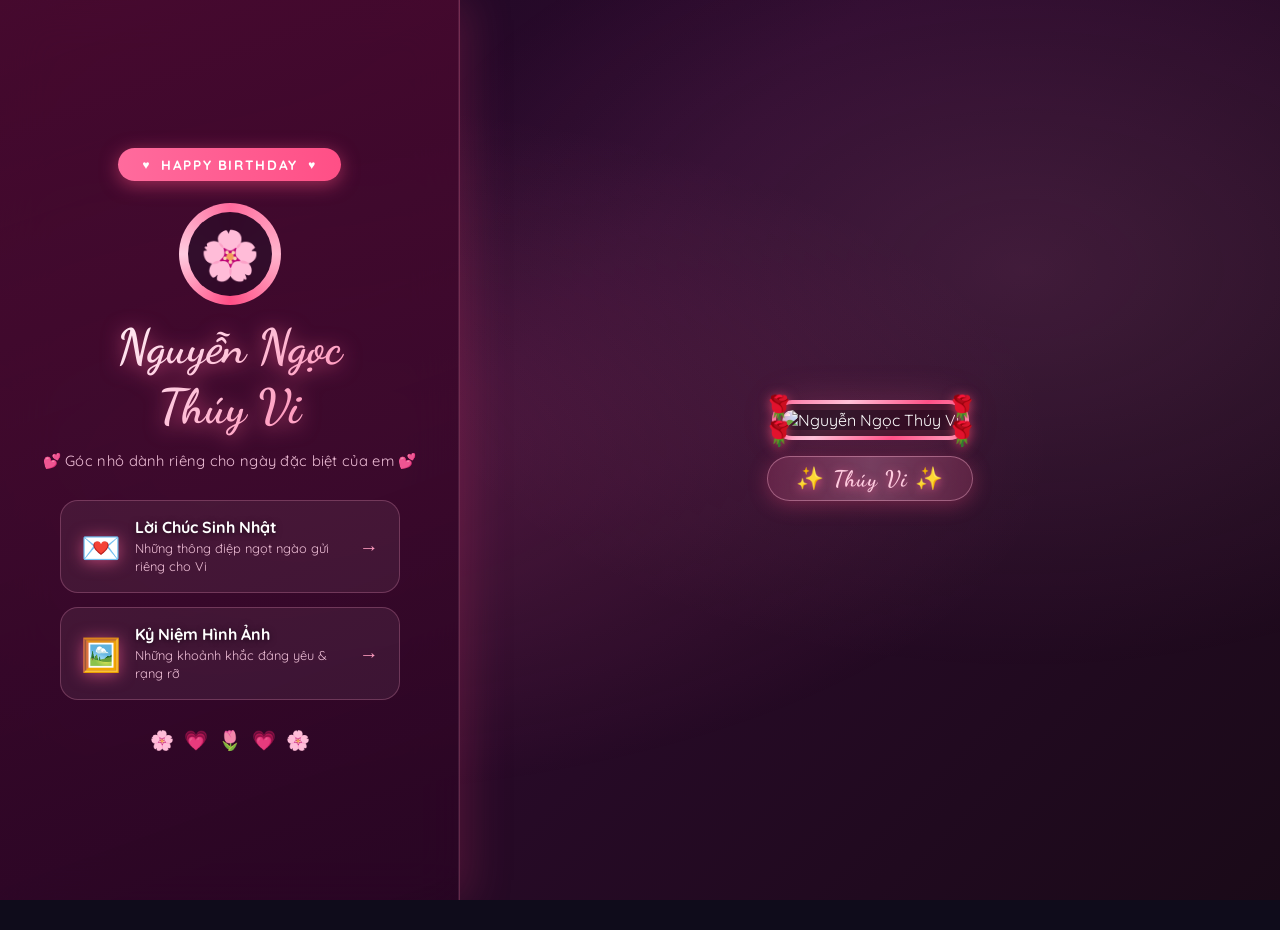
==== commit 178cb28d: "Update TrangChu.html" ====
--- a/TrangChu.html
+++ b/TrangChu.html
@@ -77,7 +77,7 @@
             <div class="photo-frame-outer">
                 <div class="photo-frame-inner">
                     <div class="full-photo-view">
-                        <img src="3.jpeg" alt="Nguyễn Ngọc Thúy Vi" class="full-photo-img">
+                        <img src="3.jpg" alt="Nguyễn Ngọc Thúy Vi" class="full-photo-img">
                     </div>
                 </div>
                 <!-- Corner roses -->
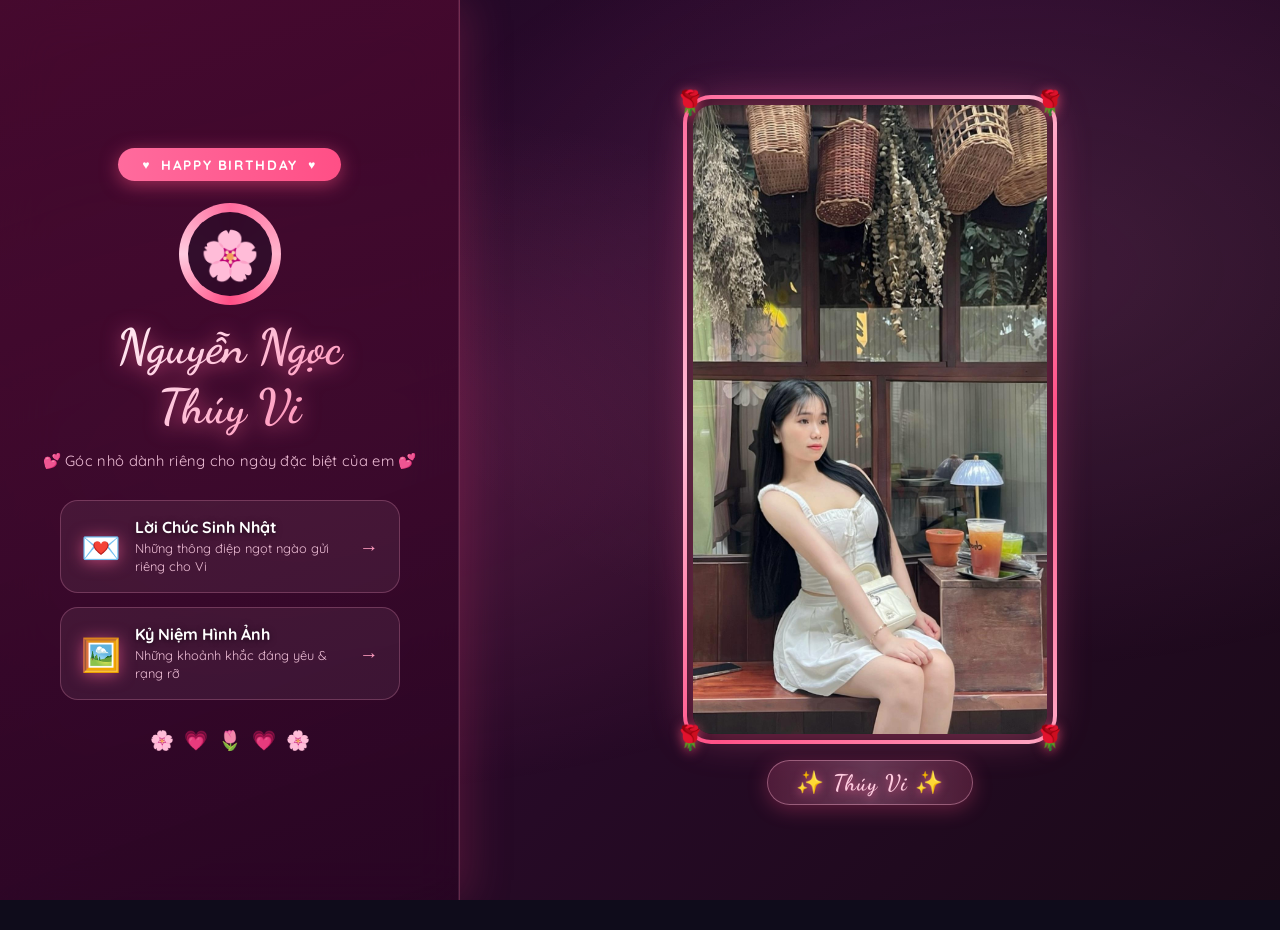
==== commit d957c396: "Update TrangChu.html" ====
--- a/TrangChu.html
+++ b/TrangChu.html
@@ -77,7 +77,7 @@
             <div class="photo-frame-outer">
                 <div class="photo-frame-inner">
                     <div class="full-photo-view">
-                        <img src="3.jpg" alt="Nguyễn Ngọc Thúy Vi" class="full-photo-img">
+                        <img src="3.jpeg" alt="Nguyễn Ngọc Thúy Vi" class="full-photo-img">
                     </div>
                 </div>
                 <!-- Corner roses -->
